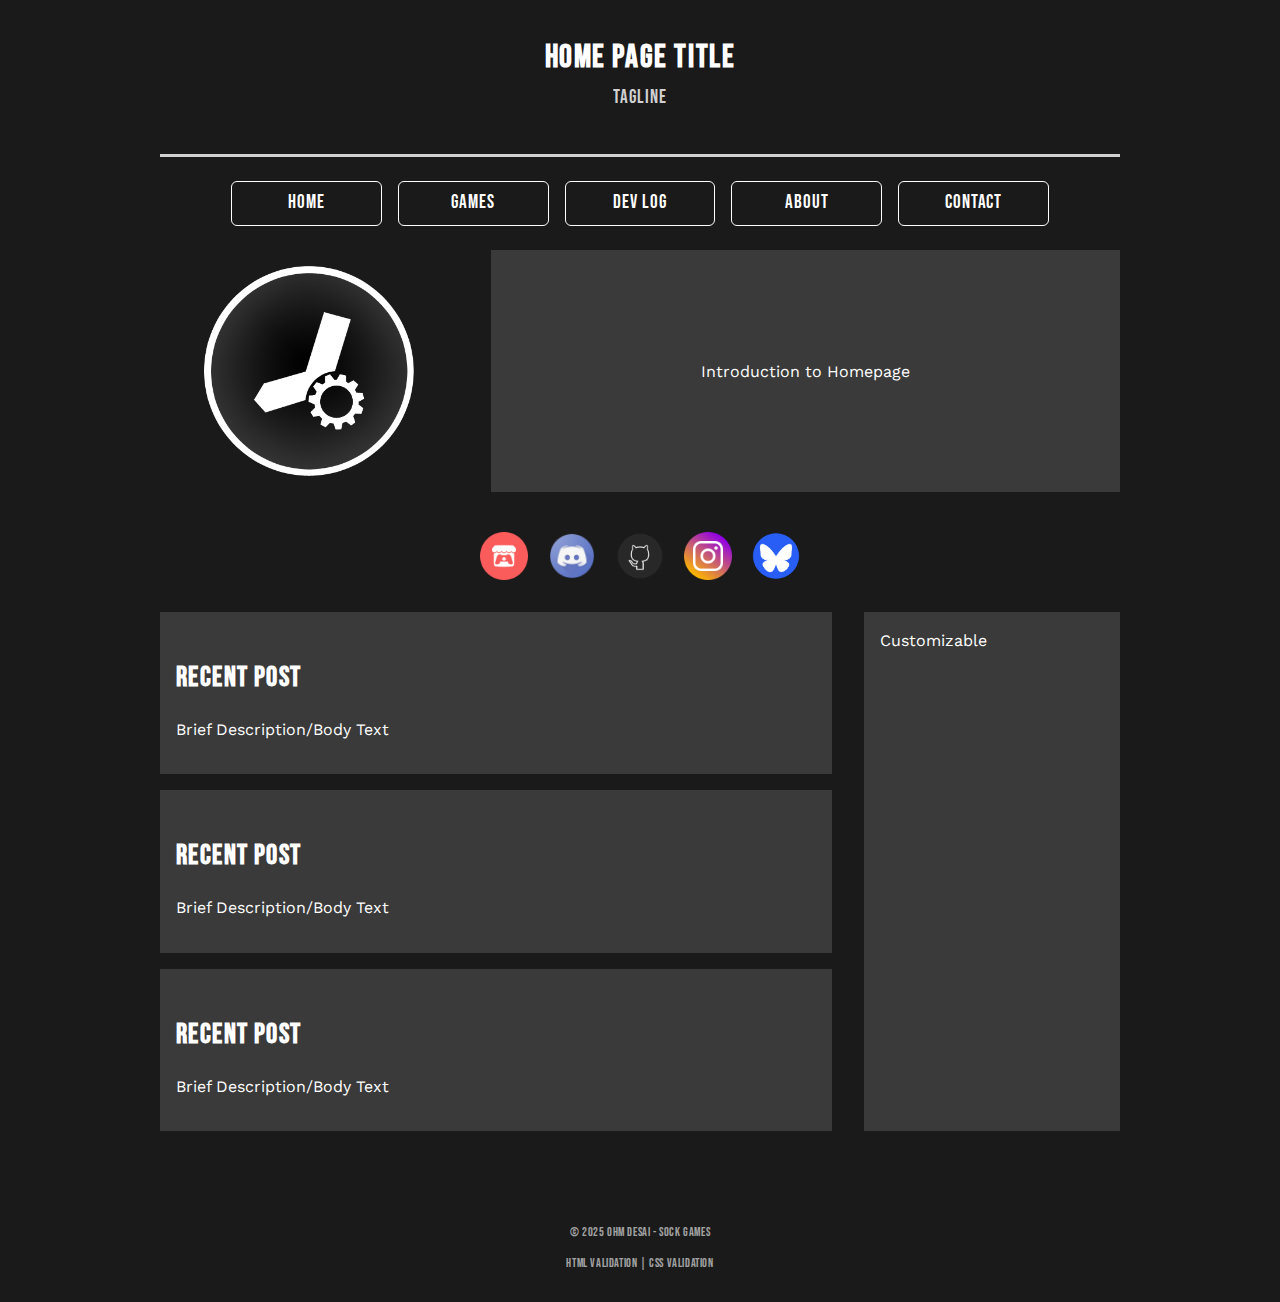
==== index.html @ 7799c7cc "Update index.html" ====
<!DOCTYPE html>
<html lang="en">

<head>
    <meta charset="UTF-8">
    <meta name="viewport" content="width=device-width, initial-scale=1.0">
    <title>Ohm Desai's Indie Game Hub | Home</title>

    <link rel="stylesheet" href="styles/indexStyle.css">
    <script src="scripts/HTMLInclude.min.js"></script>
    <script src="scripts/script.js" defer></script>
    <script src="https://code.jquery.com/jquery-3.6.0.min.js"></script>

    <link href="https://fonts.googleapis.com/css2?family=Bebas+Neue&display=swap" rel="stylesheet">
    <link href="https://fonts.googleapis.com/css2?family=Work+Sans:wght@400;500&display=swap" rel="stylesheet">

</head>

<body>

    <main id="homepage-main">
      <div class="homepage-container"> <!-- added container -->
    
        <!-- Title and Tagline -->
        <section class="homepage-banner">
          <div class="homepage-title">Home Page Title</div>
          <div class="homepage-tagline">Tagline</div>
        </section>

        <!-- Dynamically include header -->
        <div data-include="components/header.html"></div>
    
        <!-- Grid Layout: Logo + Intro -->
        <section class="homepage-intro">
          <div class="homepage-logo">
            <img src="images/sockenginelogo.png" alt="Ohm Desai Mascot Logo">
          </div>
          <div class="homepage-description">Introduction to Homepage</div>
        </section>
    
        <!-- Social Links -->
        <section class="homepage-socials">
          <a href="https://sock8416.itch.io/" target="_blank">
            <img src="images/itchio-logo.png" alt="Itch.io">
          </a>
          <a href="https://discord.gg/24YcbmAass" target="_blank">
            <img src="images/discord-logo.png" alt="Discord">
          </a>
          <a href="https://github.com/odesai840" target="_blank">
            <img src="images/github-logo.png" alt="GitHub">
          </a>
          <a href="https://www.instagram.com/sock.games/" target="_blank">
            <img src="images/instagram-logo.png" alt="Instagram">
          </a>
          <a href="https://bsky.app/profile/sock8416.bsky.social" target="_blank">
            <img src="images/bluesky-logo.png" alt="Bluesky">
          </a>
        </section>
    
        <!-- Blog Preview + Customizable Panel -->
        <section class="homepage-content">
          <div class="homepage-posts">
            <article class="homepage-post">
              <h3>Recent Post</h3>
              <p>Brief Description/Body Text</p>
            </article>
            <article class="homepage-post">
              <h3>Recent Post</h3>
              <p>Brief Description/Body Text</p>
            </article>
            <article class="homepage-post">
              <h3>Recent Post</h3>
              <p>Brief Description/Body Text</p>
            </article>
          </div>
          <aside class="homepage-sidepanel">
            Customizable
          </aside>
        </section>
    
      </div> <!-- end container -->
    </main>
    

    <!-- Dynamically include footer -->
    <div data-include="components/footer.html"></div>

    <!-- Enable dynamic includes -->
    <script>
        HTMLInclude();
    </script>
    
</body>

</html>
---- styles/indexStyle.css ----
/* ===== Global Font Setup ===== */
body {
  font-family: 'Work Sans', sans-serif;
  font-size: 16px;
  line-height: 1.6;
  background-color: #1a1a1a;
  color: #ffffff;
  margin: 0;
  padding: 0;
}

a {
  color: inherit;
  text-decoration: none;
}

img {
  max-width: 100%;
  height: auto;
}

/* ===== Homepage Styles ===== */

/* ===== Main Content Area ===== */
#homepage-main {
  max-width: 960px; /* Fixed width similar to itch.io's content area */
  margin: 0 auto;   /* Center the content area */
  padding: 2rem;    /* Consistent padding around content */
  background-color: #1a1a1a; /* Match the body's background color */
}

/* Title + Tagline */
.homepage-banner {
  text-align: center;
  margin-bottom: 2.5rem; /* Increased space below title/tagline */
}

.homepage-title {
  font-size: 2rem;
  font-weight: bold;
}

.homepage-tagline {
  font-size: 1.2rem;
  opacity: 0.8;
}

/* === Heading font family and uppercase === */
h1, h2, h3, h4, h5, h6,
.homepage-title,
.homepage-tagline {
  font-family: 'Bebas Neue', sans-serif;
  text-transform: uppercase;
  letter-spacing: 0.05em;
}

/* === Header font sizes === */
/* Main page title - 50% larger than h2 */
h1 {
  font-size: 4rem;
  margin-bottom: 0.5rem;
}

h2 {
  font-size: 2.25rem;
  margin-bottom: 0.5rem;
}

h3 {
  font-size: 1.75rem;
  margin-bottom: 0.5rem;
}

h4 {
  font-size: 1.5rem;
}

h5 {
  font-size: 1.25rem;
}

h6 {
  font-size: 1rem;
}

/* === Logo + Intro Flex Grid === */
.homepage-intro {
  display: flex;
  gap: 2rem;
  align-items: center;
  margin-bottom: 1rem;
}

.homepage-logo {
  flex: 1;
  display: flex;
  justify-content: center;
  align-items: center;
  background-color: #1a1a1a; /* matches body */
}

.homepage-logo img {
  width: 100%;
  max-width: 210px;
  height: auto;
}

.homepage-description {
  flex: 2;
  background-color: #3a3a3a;
  padding: 1rem;
  min-height: 210px; /* Match engine logo height */
  display: flex;
  align-items: center; /* Optional: vertical centering */
  justify-content: center; /* Optional: horizontal centering */
  text-align: center;
}


/* === Social Media Icons === */
.homepage-socials {
  display: flex;
  justify-content: center;
  gap: 1.25rem;
  padding: 1.5rem 0;
}

.homepage-socials img {
  width: 48px;
  height: 48px;
  object-fit: contain;
  transition: transform 0.2s ease;
  cursor: pointer;
}

.homepage-socials img:hover {
  transform: scale(1.1);
}

/* === Blog Section === */
.homepage-content {
  display: flex;
  gap: 2rem;
}

.homepage-posts {
  flex: 3;
  display: flex;
  flex-direction: column;
  gap: 1rem;
}

.homepage-post {
  background-color: #3a3a3a;
  padding: 1rem;
}

.homepage-sidepanel {
  flex: 1;
  background-color: #3a3a3a;
  padding: 1rem;
}

/* === Nav Tabs (between banner and content) === */
.nav-tabs {
  display: flex;
  justify-content: center;
  gap: 1rem;
  padding: 0;
  margin: 1.5rem 0;
  list-style: none;
  flex-wrap: wrap;
}

.nav-tabs li a {
  position: relative;
  font-family: 'Bebas Neue', sans-serif;
  font-size: 1.2rem;
  letter-spacing: 0.05em;
  text-transform: uppercase;
  color: #ffffff;
  border: 1px solid #ffffff;
  border-radius: 6px;
  padding: 0.4rem 0.9rem;
  width: 120px; /* Fixed width for tabs */
  transition: all 0.2s ease-in-out;
  display: inline-block;
  text-align: center;
}

/* Underline on hover using border-bottom inside the tab */
.nav-tabs li a:hover {
  background-color: #ffffff;
  color: #1a1a1a;
  transform: scale(1.1);
  border-bottom: 3px solid #ffffff;
}

.nav-divider {
  height: 3px;
  background-color: #ffffff;
  margin: 2rem auto 1rem auto;
  width: 100%;
  max-width: 960px; /*  match your main content width */
  opacity: 0.8;
}



/* === Footer Styling === */
.site-footer {
  text-align: center;
  font-family: 'Bebas Neue', sans-serif;
  font-size: 0.75rem; /* small and subtle */
  letter-spacing: 0.05em;
  opacity: 0.6; /* makes it visually less dominant */
  padding: 1rem 0;
  margin-top: 2rem;
}

.site-footer a {
  color: #ffffff;
  text-decoration: none;
  transition: opacity 0.2s ease;
}

.site-footer a:hover {
  opacity: 1;
}
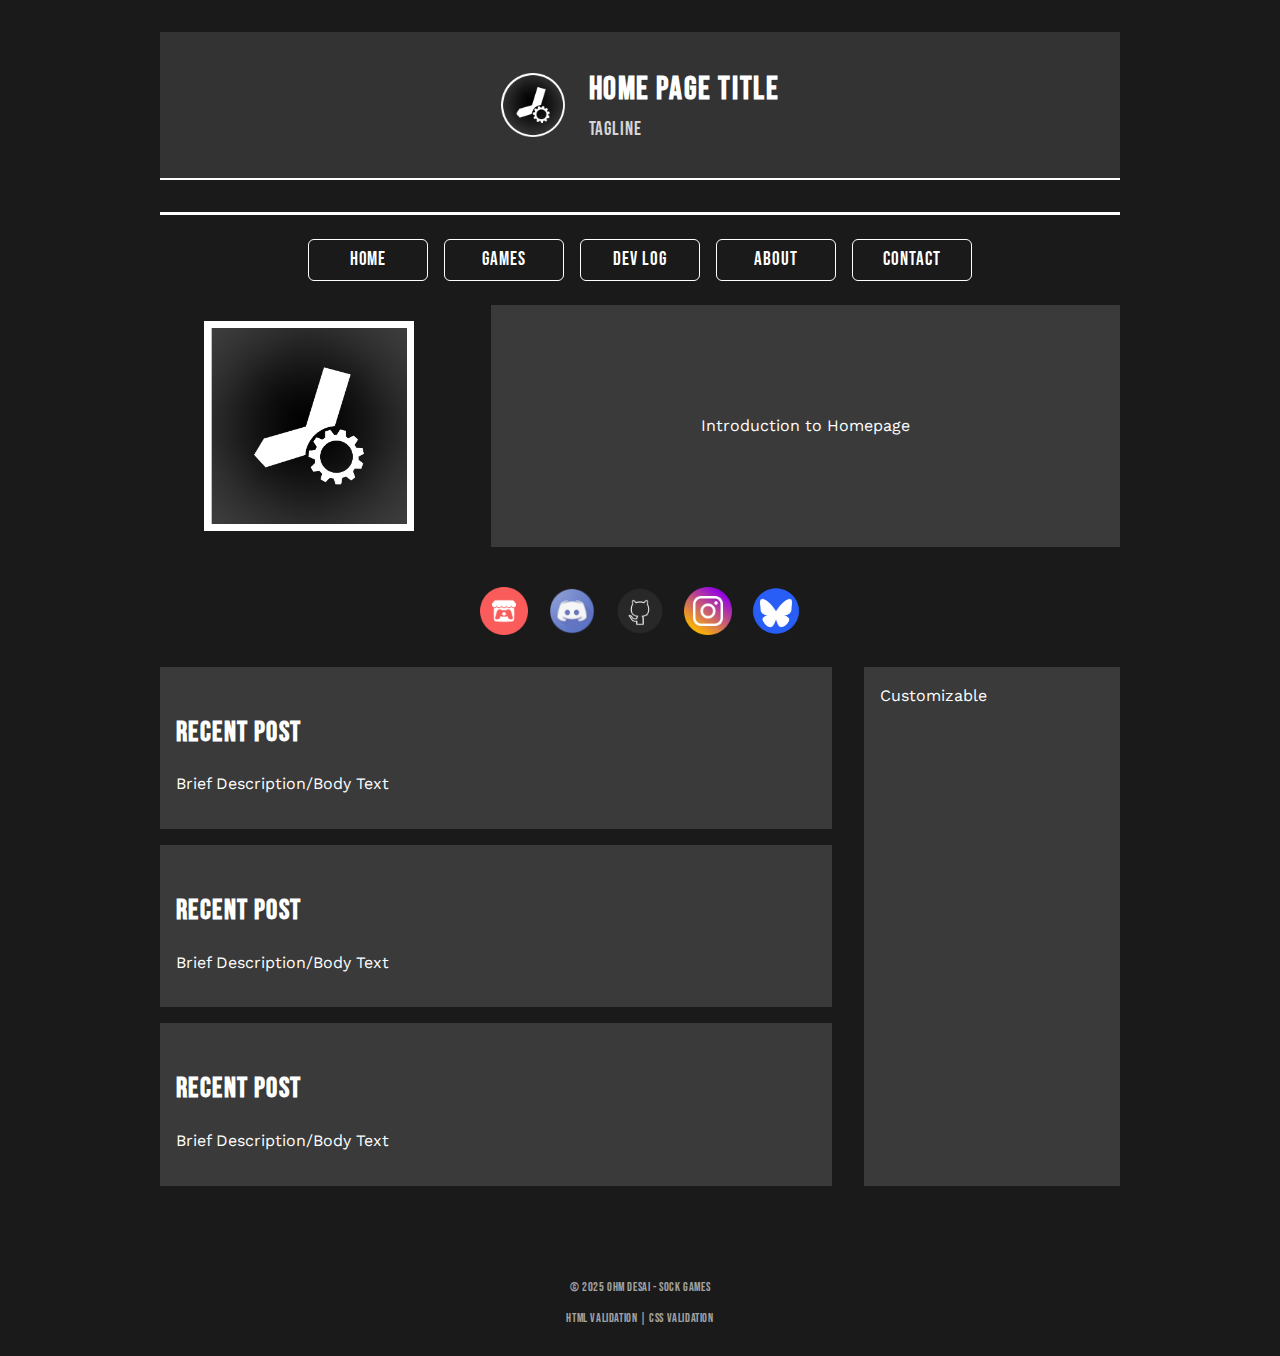
==== commit e49c35db: "style changes" ====
--- a/index.html
+++ b/index.html
@@ -21,11 +21,15 @@
     <main id="homepage-main">
       <div class="homepage-container"> <!-- added container -->
     
-        <!-- Title and Tagline -->
         <section class="homepage-banner">
-          <div class="homepage-title">Home Page Title</div>
-          <div class="homepage-tagline">Tagline</div>
-        </section>
+          <div class="banner-content">
+            <img src="images/sockenginelogo.png" alt="Ohm Desai Mascot Logo" class="banner-logo">
+            <div class="banner-text">
+              <div class="homepage-title">Home Page Title</div>
+              <div class="homepage-tagline">Tagline</div>
+            </div>
+          </div>
+        </section>        
 
         <!-- Dynamically include header -->
         <div data-include="components/header.html"></div>
@@ -33,7 +37,7 @@
         <!-- Grid Layout: Logo + Intro -->
         <section class="homepage-intro">
           <div class="homepage-logo">
-            <img src="images/sockenginelogo.png" alt="Ohm Desai Mascot Logo">
+            <img src="images/socksquarelogo.png" alt="Ohm Desai Mascot Logo">
           </div>
           <div class="homepage-description">Introduction to Homepage</div>
         </section>
--- a/styles/indexStyle.css
+++ b/styles/indexStyle.css
@@ -30,9 +30,29 @@
 }
 
 /* Title + Tagline */
+/* === Homepage Banner with Logo on Left === */
 .homepage-banner {
-  text-align: center;
-  margin-bottom: 2.5rem; /* Increased space below title/tagline */
+  display: flex;
+  justify-content: center;
+  align-items: center;
+  padding: 2rem 1rem;
+  background-color: #333;
+  border-bottom: 2px solid #ffffff;
+}
+
+.banner-content {
+  display: flex;
+  align-items: center;
+  gap: 1.5rem;
+}
+
+.banner-logo {
+  width: 64px;
+  height: 64px;
+}
+
+.banner-text {
+  text-align: left;
 }
 
 .homepage-title {
@@ -44,6 +64,7 @@
   font-size: 1.2rem;
   opacity: 0.8;
 }
+
 
 /* === Heading font family and uppercase === */
 h1, h2, h3, h4, h5, h6,
@@ -173,7 +194,6 @@
 }
 
 .nav-tabs li a {
-  position: relative;
   font-family: 'Bebas Neue', sans-serif;
   font-size: 1.2rem;
   letter-spacing: 0.05em;
@@ -181,28 +201,33 @@
   color: #ffffff;
   border: 1px solid #ffffff;
   border-radius: 6px;
-  padding: 0.4rem 0.9rem;
-  width: 120px; /* Fixed width for tabs */
-  transition: all 0.2s ease-in-out;
-  display: inline-block;
+  width: 120px;
+  height: 42px;
+  display: flex; /* Flex to center content */
+  align-items: center; /* Vertically center */
+  justify-content: center; /* Horizontally center */
   text-align: center;
-}
-
-/* Underline on hover using border-bottom inside the tab */
+  transition: transform 0.2s ease-in-out;
+  box-sizing: border-box;
+  padding: 0; /* remove padding so flex handles centering */
+}
+
+
 .nav-tabs li a:hover {
   background-color: #ffffff;
   color: #1a1a1a;
-  transform: scale(1.1);
-  border-bottom: 3px solid #ffffff;
-}
+  transform: scale(1.1); /* ✅ enlarges visually without taking up space */
+}
+
 
 .nav-divider {
   height: 3px;
   background-color: #ffffff;
-  margin: 2rem auto 1rem auto;
+  margin: 2rem auto 1.5rem auto;
   width: 100%;
-  max-width: 960px; /*  match your main content width */
-  opacity: 0.8;
+  max-width: 100%;           /* take full width of parent */
+  padding: 0 2rem;            /* match horizontal padding of #homepage-main */
+  box-sizing: border-box;     /* include padding inside width */
 }
 
 
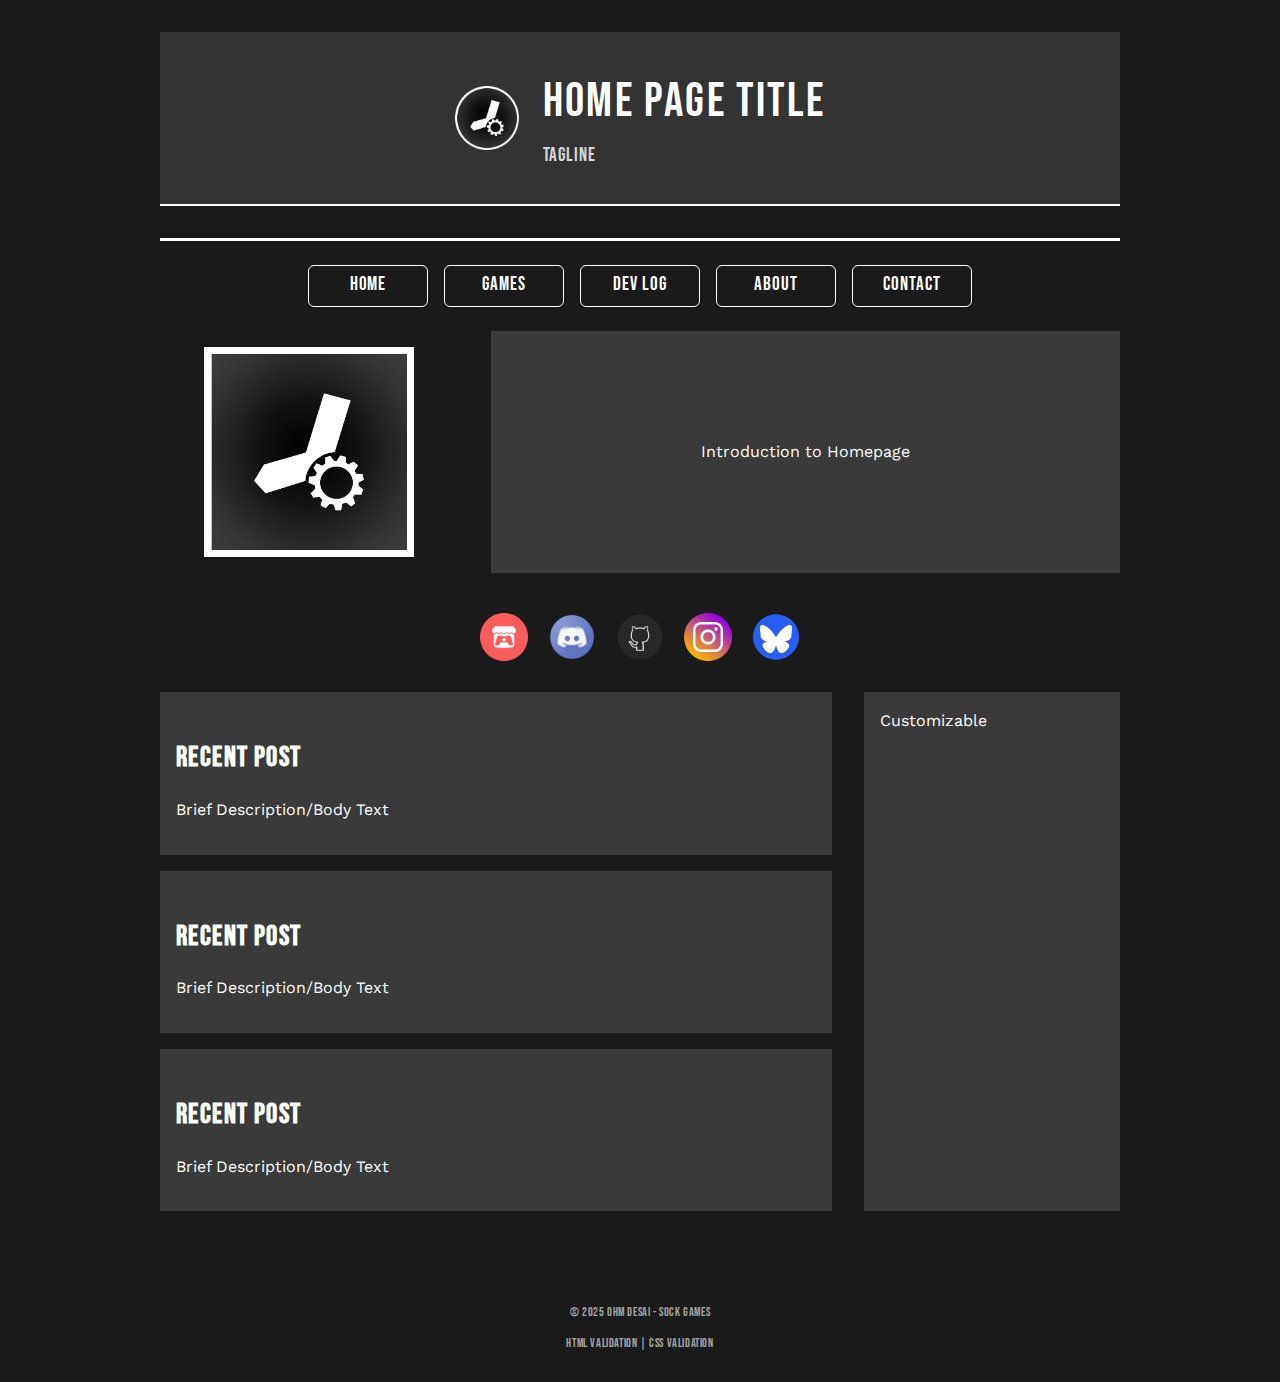
==== commit de2035ae: "style" ====
--- a/index.html
+++ b/index.html
@@ -22,14 +22,15 @@
       <div class="homepage-container"> <!-- added container -->
     
         <section class="homepage-banner">
-          <div class="banner-content">
+          <div class="banner-inline">
             <img src="images/sockenginelogo.png" alt="Ohm Desai Mascot Logo" class="banner-logo">
             <div class="banner-text">
               <div class="homepage-title">Home Page Title</div>
               <div class="homepage-tagline">Tagline</div>
             </div>
           </div>
-        </section>        
+        </section>
+          
 
         <!-- Dynamically include header -->
         <div data-include="components/header.html"></div>
--- a/styles/indexStyle.css
+++ b/styles/indexStyle.css
@@ -32,18 +32,19 @@
 /* Title + Tagline */
 /* === Homepage Banner with Logo on Left === */
 .homepage-banner {
-  display: flex;
-  justify-content: center;
-  align-items: center;
-  padding: 2rem 1rem;
+  padding: 2rem;
+  display: flex;
+  justify-content: center;
+  align-items: center;
   background-color: #333;
   border-bottom: 2px solid #ffffff;
 }
 
-.banner-content {
+.banner-inline {
   display: flex;
   align-items: center;
   gap: 1.5rem;
+  max-width: 1000px;
 }
 
 .banner-logo {
@@ -52,18 +53,27 @@
 }
 
 .banner-text {
-  text-align: left;
-}
-
+  display: flex;
+  flex-direction: column;
+  justify-content: center;
+}
+
+/* Make title much larger */
 .homepage-title {
-  font-size: 2rem;
-  font-weight: bold;
+  font-size: 3rem;
+  font-family: 'Bebas Neue', sans-serif;
+  text-transform: uppercase;
+  letter-spacing: 0.05em;
 }
 
 .homepage-tagline {
   font-size: 1.2rem;
+  font-family: 'Bebas Neue', sans-serif;
+  text-transform: uppercase;
+  letter-spacing: 0.05em;
   opacity: 0.8;
 }
+
 
 
 /* === Heading font family and uppercase === */
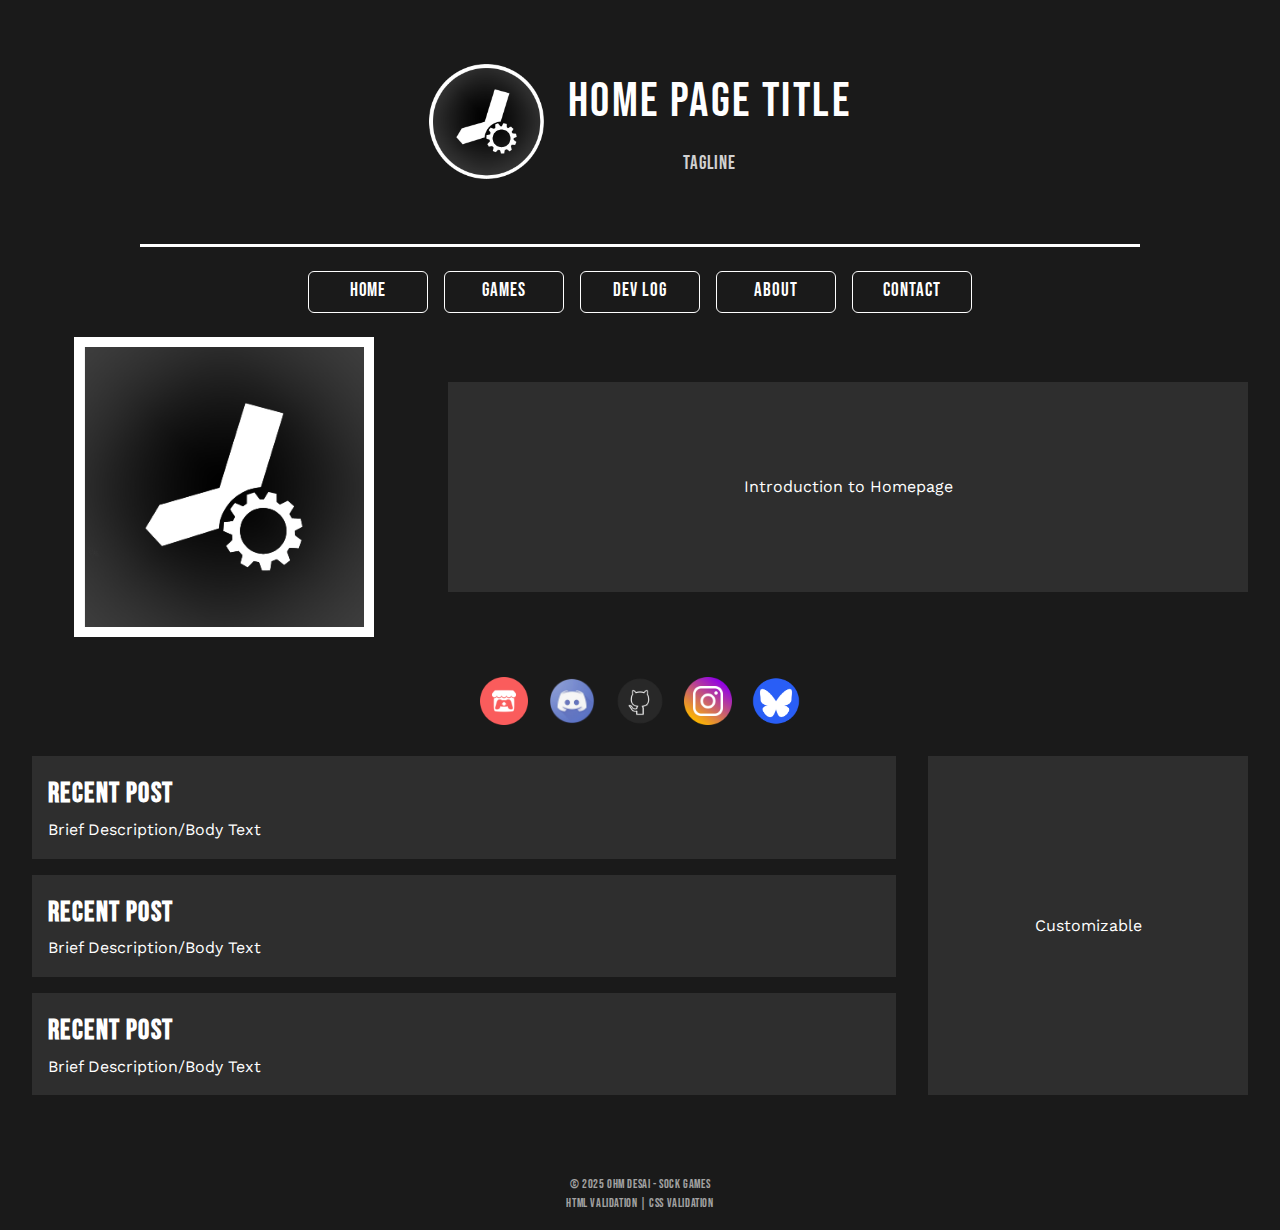
==== commit 83d147e8: "separated style.css" ====
--- a/index.html
+++ b/index.html
@@ -7,6 +7,7 @@
     <title>Ohm Desai's Indie Game Hub | Home</title>
 
     <link rel="stylesheet" href="styles/indexStyle.css">
+    <link rel="stylesheet" href="styles/universalStyle.css">
     <script src="scripts/HTMLInclude.min.js"></script>
     <script src="scripts/script.js" defer></script>
     <script src="https://code.jquery.com/jquery-3.6.0.min.js"></script>
--- a/styles/indexStyle.css
+++ b/styles/indexStyle.css
@@ -1,117 +1,11 @@
-/* ===== Global Font Setup ===== */
-body {
-  font-family: 'Work Sans', sans-serif;
-  font-size: 16px;
-  line-height: 1.6;
-  background-color: #1a1a1a;
-  color: #ffffff;
-  margin: 0;
-  padding: 0;
-}
+/* === Homepage Content Only === */
 
-a {
-  color: inherit;
-  text-decoration: none;
-}
-
-img {
-  max-width: 100%;
-  height: auto;
-}
-
-/* ===== Homepage Styles ===== */
-
-/* ===== Main Content Area ===== */
+/* Container wrapper */
 #homepage-main {
-  max-width: 960px; /* Fixed width similar to itch.io's content area */
-  margin: 0 auto;   /* Center the content area */
-  padding: 2rem;    /* Consistent padding around content */
-  background-color: #1a1a1a; /* Match the body's background color */
-}
-
-/* Title + Tagline */
-/* === Homepage Banner with Logo on Left === */
-.homepage-banner {
-  padding: 2rem;
-  display: flex;
-  justify-content: center;
-  align-items: center;
-  background-color: #333;
-  border-bottom: 2px solid #ffffff;
-}
-
-.banner-inline {
-  display: flex;
-  align-items: center;
-  gap: 1.5rem;
-  max-width: 1000px;
-}
-
-.banner-logo {
-  width: 64px;
-  height: 64px;
-}
-
-.banner-text {
   display: flex;
   flex-direction: column;
-  justify-content: center;
-}
-
-/* Make title much larger */
-.homepage-title {
-  font-size: 3rem;
-  font-family: 'Bebas Neue', sans-serif;
-  text-transform: uppercase;
-  letter-spacing: 0.05em;
-}
-
-.homepage-tagline {
-  font-size: 1.2rem;
-  font-family: 'Bebas Neue', sans-serif;
-  text-transform: uppercase;
-  letter-spacing: 0.05em;
-  opacity: 0.8;
-}
-
-
-
-/* === Heading font family and uppercase === */
-h1, h2, h3, h4, h5, h6,
-.homepage-title,
-.homepage-tagline {
-  font-family: 'Bebas Neue', sans-serif;
-  text-transform: uppercase;
-  letter-spacing: 0.05em;
-}
-
-/* === Header font sizes === */
-/* Main page title - 50% larger than h2 */
-h1 {
-  font-size: 4rem;
-  margin-bottom: 0.5rem;
-}
-
-h2 {
-  font-size: 2.25rem;
-  margin-bottom: 0.5rem;
-}
-
-h3 {
-  font-size: 1.75rem;
-  margin-bottom: 0.5rem;
-}
-
-h4 {
-  font-size: 1.5rem;
-}
-
-h5 {
-  font-size: 1.25rem;
-}
-
-h6 {
-  font-size: 1rem;
+  gap: 2rem;
+  padding: 2rem;
 }
 
 /* === Logo + Intro Flex Grid === */
@@ -127,26 +21,25 @@
   display: flex;
   justify-content: center;
   align-items: center;
-  background-color: #1a1a1a; /* matches body */
+  background-color: #1a1a1a;
 }
 
 .homepage-logo img {
   width: 100%;
-  max-width: 210px;
+  max-width: 300px;
   height: auto;
 }
 
 .homepage-description {
   flex: 2;
-  background-color: #3a3a3a;
+  background-color: #2e2e2e;
   padding: 1rem;
-  min-height: 210px; /* Match engine logo height */
+  min-height: 210px;
   display: flex;
-  align-items: center; /* Optional: vertical centering */
-  justify-content: center; /* Optional: horizontal centering */
+  align-items: center;
+  justify-content: center;
   text-align: center;
 }
-
 
 /* === Social Media Icons === */
 .homepage-socials {
@@ -168,7 +61,7 @@
   transform: scale(1.1);
 }
 
-/* === Blog Section === */
+/* === Content + Posts === */
 .homepage-content {
   display: flex;
   gap: 2rem;
@@ -182,83 +75,17 @@
 }
 
 .homepage-post {
-  background-color: #3a3a3a;
+  background-color: #2e2e2e;
   padding: 1rem;
 }
 
 .homepage-sidepanel {
   flex: 1;
-  background-color: #3a3a3a;
+  background-color: #2e2e2e;
   padding: 1rem;
+  min-height: 210px;
+  display: flex;
+  align-items: center;
+  justify-content: center;
+  text-align: center;
 }
-
-/* === Nav Tabs (between banner and content) === */
-.nav-tabs {
-  display: flex;
-  justify-content: center;
-  gap: 1rem;
-  padding: 0;
-  margin: 1.5rem 0;
-  list-style: none;
-  flex-wrap: wrap;
-}
-
-.nav-tabs li a {
-  font-family: 'Bebas Neue', sans-serif;
-  font-size: 1.2rem;
-  letter-spacing: 0.05em;
-  text-transform: uppercase;
-  color: #ffffff;
-  border: 1px solid #ffffff;
-  border-radius: 6px;
-  width: 120px;
-  height: 42px;
-  display: flex; /* Flex to center content */
-  align-items: center; /* Vertically center */
-  justify-content: center; /* Horizontally center */
-  text-align: center;
-  transition: transform 0.2s ease-in-out;
-  box-sizing: border-box;
-  padding: 0; /* remove padding so flex handles centering */
-}
-
-
-.nav-tabs li a:hover {
-  background-color: #ffffff;
-  color: #1a1a1a;
-  transform: scale(1.1); /* ✅ enlarges visually without taking up space */
-}
-
-
-.nav-divider {
-  height: 3px;
-  background-color: #ffffff;
-  margin: 2rem auto 1.5rem auto;
-  width: 100%;
-  max-width: 100%;           /* take full width of parent */
-  padding: 0 2rem;            /* match horizontal padding of #homepage-main */
-  box-sizing: border-box;     /* include padding inside width */
-}
-
-
-
-/* === Footer Styling === */
-.site-footer {
-  text-align: center;
-  font-family: 'Bebas Neue', sans-serif;
-  font-size: 0.75rem; /* small and subtle */
-  letter-spacing: 0.05em;
-  opacity: 0.6; /* makes it visually less dominant */
-  padding: 1rem 0;
-  margin-top: 2rem;
-}
-
-.site-footer a {
-  color: #ffffff;
-  text-decoration: none;
-  transition: opacity 0.2s ease;
-}
-
-.site-footer a:hover {
-  opacity: 1;
-}
--- a/styles/universalStyle.css
+++ b/styles/universalStyle.css
@@ -0,0 +1,158 @@
+/* === Global Reset & Base Styles === */
+* {
+    margin: 0;
+    padding: 0;
+    box-sizing: border-box;
+  }
+  
+  body {
+    font-family: 'Work Sans', sans-serif;
+    font-size: 16px;
+    line-height: 1.6;
+    background-color: #1a1a1a;
+    color: #ffffff;
+  }
+  
+  a {
+    color: inherit;
+    text-decoration: none;
+  }
+  
+  img {
+    max-width: 100%;
+    height: auto;
+  }
+  
+  
+  /* === Header (Nav Tabs) === */
+  .nav-tabs {
+    display: flex;
+    justify-content: center;
+    gap: 1rem;
+    padding: 0;
+    margin: 1.5rem 0;
+    list-style: none;
+    flex-wrap: wrap;
+  }
+  
+  .nav-tabs li a {
+    font-family: 'Bebas Neue', sans-serif;
+    font-size: 1.2rem;
+    letter-spacing: 0.05em;
+    text-transform: uppercase;
+    color: #ffffff;
+    border: 1px solid #ffffff;
+    border-radius: 6px;
+    width: 120px;
+    height: 42px;
+    display: flex;
+    align-items: center;
+    justify-content: center;
+    text-align: center;
+    transition: transform 0.2s ease-in-out;
+    box-sizing: border-box;
+    padding: 0;
+  }
+  
+  .nav-tabs li a:hover {
+    background-color: #ffffff;
+    color: #1a1a1a;
+    transform: scale(1.1);
+  }
+  
+  /* Divider under the banner */
+  .nav-divider {
+    height: 3px;
+    background-color: #ffffff;
+    margin: 2rem auto 1.5rem auto;
+    width: 100%;
+    max-width: 1000px;
+    padding: 0 2rem;
+    box-sizing: border-box;
+  }
+  
+  
+  /* === Footer Styling === */
+  .site-footer {
+    text-align: center;
+    font-family: 'Bebas Neue', sans-serif;
+    font-size: 0.75rem;
+    letter-spacing: 0.05em;
+    opacity: 0.6;
+    padding: 1rem 0;
+    margin-top: 2rem;
+  }
+  
+  .site-footer a {
+    color: #ffffff;
+    text-decoration: none;
+    transition: opacity 0.2s ease;
+  }
+  
+  .site-footer a:hover {
+    opacity: 1;
+  }
+  
+  
+  /* === Heading Font Styles === */
+  h1, h2, h3, h4, h5, h6 {
+    font-family: 'Bebas Neue', sans-serif;
+    text-transform: uppercase;
+    letter-spacing: 0.05em;
+  }
+  
+  h1 { font-size: 4rem; }
+  h2 { font-size: 2.25rem; }
+  h3 { font-size: 1.75rem; }
+  h4 { font-size: 1.5rem; }
+  h5 { font-size: 1.25rem; }
+  h6 { font-size: 1rem; }
+  
+  
+  /* === Homepage Banner (Logo + Title + Tagline) === */
+  .homepage-banner {
+    padding: 2rem;
+    background-color: #1a1a1a;
+    display: flex;
+    justify-content: center;
+    align-items: center;
+  }
+  
+  .banner-inline {
+    display: flex;
+    align-items: center;
+    gap: 1.5rem;
+    max-width: 1000px;
+    margin: 0 auto;
+  }
+  
+  .banner-logo {
+    width: 115px;
+    height: 115px;
+    flex-shrink: 0;
+  }
+  
+  .banner-text {
+    display: flex;
+    flex-direction: column;
+    justify-content: center;
+  }
+  
+  .homepage-title {
+    font-size: 3rem;
+    font-family: 'Bebas Neue', sans-serif;
+    text-transform: uppercase;
+    letter-spacing: 0.05em;
+  }
+  
+  .homepage-tagline {
+    font-size: 1.2rem;
+    font-family: 'Bebas Neue', sans-serif;
+    text-transform: uppercase;
+    letter-spacing: 0.05em;
+    opacity: 0.8;
+    text-align: center;
+    width: 100%;
+    margin-top: 0.5rem;
+  }
+  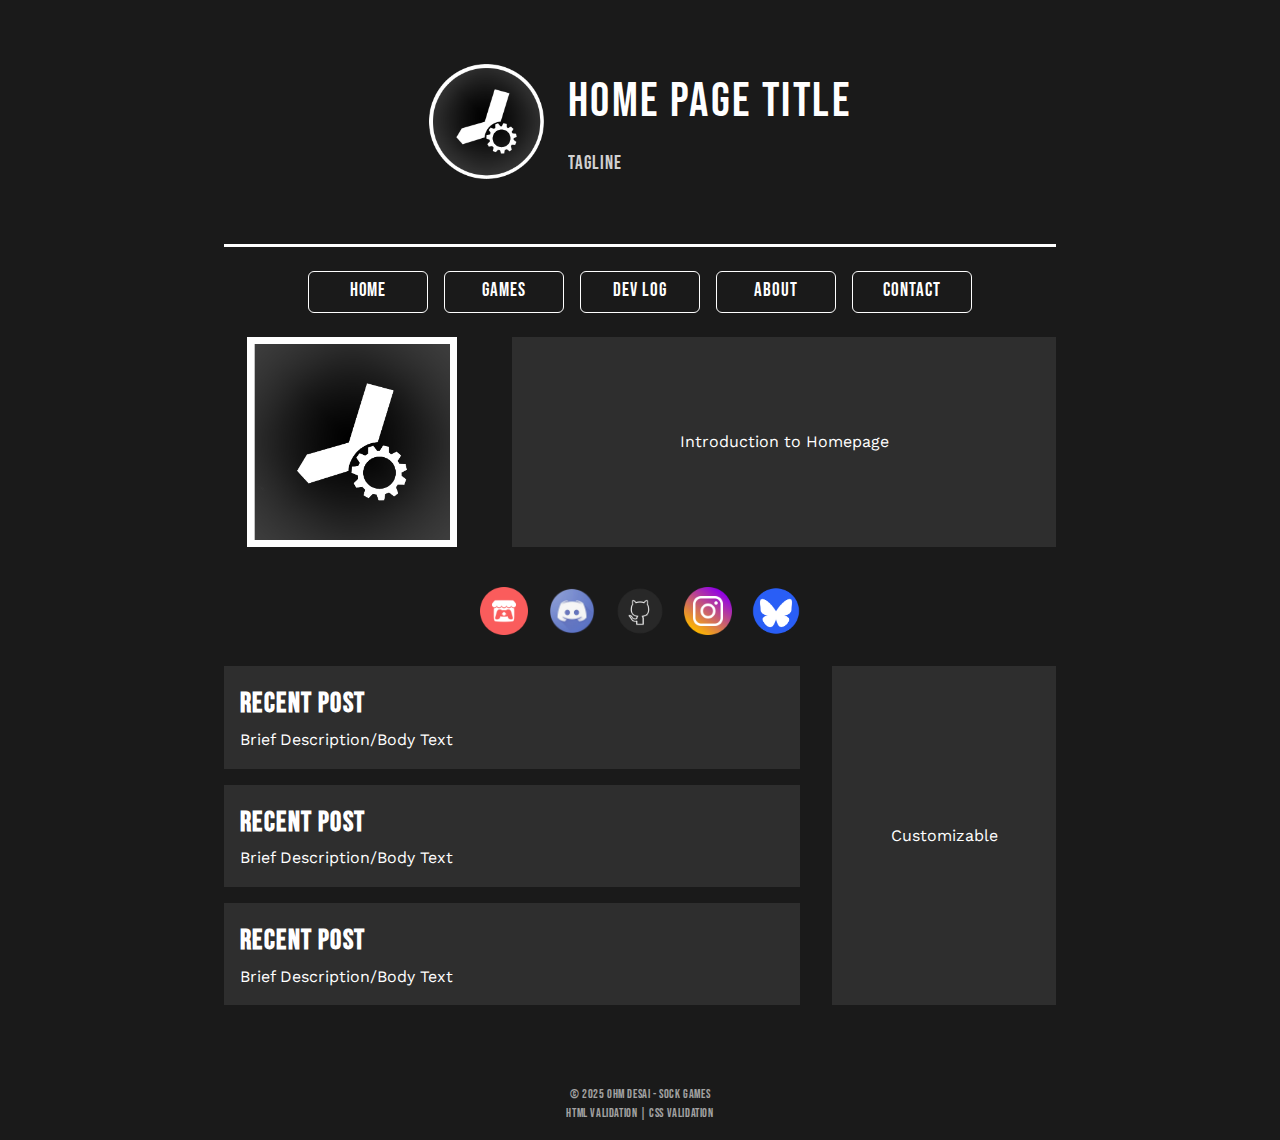
==== commit 1385b9f6: "initial rough draft of website" ====
--- a/index.html
+++ b/index.html
@@ -8,6 +8,7 @@
 
     <link rel="stylesheet" href="styles/indexStyle.css">
     <link rel="stylesheet" href="styles/universalStyle.css">
+    
     <script src="scripts/HTMLInclude.min.js"></script>
     <script src="scripts/script.js" defer></script>
     <script src="https://code.jquery.com/jquery-3.6.0.min.js"></script>
--- a/styles/indexStyle.css
+++ b/styles/indexStyle.css
@@ -1,6 +1,6 @@
 /* === Homepage Content Only === */
 
-/* Container wrapper */
+/* Main section wrapper */
 #homepage-main {
   display: flex;
   flex-direction: column;
@@ -26,9 +26,11 @@
 
 .homepage-logo img {
   width: 100%;
-  max-width: 300px;
+  max-width: 210px;
+  max-height: 210px;
   height: auto;
 }
+
 
 .homepage-description {
   flex: 2;
@@ -39,26 +41,6 @@
   align-items: center;
   justify-content: center;
   text-align: center;
-}
-
-/* === Social Media Icons === */
-.homepage-socials {
-  display: flex;
-  justify-content: center;
-  gap: 1.25rem;
-  padding: 1.5rem 0;
-}
-
-.homepage-socials img {
-  width: 48px;
-  height: 48px;
-  object-fit: contain;
-  transition: transform 0.2s ease;
-  cursor: pointer;
-}
-
-.homepage-socials img:hover {
-  transform: scale(1.1);
 }
 
 /* === Content + Posts === */
--- a/styles/universalStyle.css
+++ b/styles/universalStyle.css
@@ -22,7 +22,6 @@
     max-width: 100%;
     height: auto;
   }
-  
   
   /* === Header (Nav Tabs) === */
   .nav-tabs {
@@ -71,7 +70,6 @@
     box-sizing: border-box;
   }
   
-  
   /* === Footer Styling === */
   .site-footer {
     text-align: center;
@@ -93,7 +91,6 @@
     opacity: 1;
   }
   
-  
   /* === Heading Font Styles === */
   h1, h2, h3, h4, h5, h6 {
     font-family: 'Bebas Neue', sans-serif;
@@ -107,7 +104,6 @@
   h4 { font-size: 1.5rem; }
   h5 { font-size: 1.25rem; }
   h6 { font-size: 1rem; }
-  
   
   /* === Homepage Banner (Logo + Title + Tagline) === */
   .homepage-banner {
@@ -138,6 +134,16 @@
     justify-content: center;
   }
   
+  /* === Container Wrapper === */
+  /* === Reusable Page Container === */
+  .homepage-container {
+    min-width: 896px;
+    max-width: 896px;
+    margin: 0 auto;
+    padding: 0 2rem;
+  }
+  
+  /* === Homepage Title and Tagline === */
   .homepage-title {
     font-size: 3rem;
     font-family: 'Bebas Neue', sans-serif;
@@ -151,8 +157,38 @@
     text-transform: uppercase;
     letter-spacing: 0.05em;
     opacity: 0.8;
-    text-align: center;
-    width: 100%;
     margin-top: 0.5rem;
   }
+
+  /* === Social Media Icons === */
+.homepage-socials {
+  display: flex;
+  justify-content: center;
+  gap: 1.25rem;
+  padding: 1.5rem 0;
+}
+
+.homepage-socials img {
+  width: 48px;
+  height: 48px;
+  object-fit: contain;
+  transition: transform 0.2s ease;
+  cursor: pointer;
+}
+
+.homepage-socials img:hover {
+  transform: scale(1.1);
+}
+
+.popup {
+  transition: opacity 0.3s ease;
+}
+
+.active-tab {
+  background-color: #ffffff;
+  color: #1a1a1a;
+  font-weight: bold;
+}
+
+  
   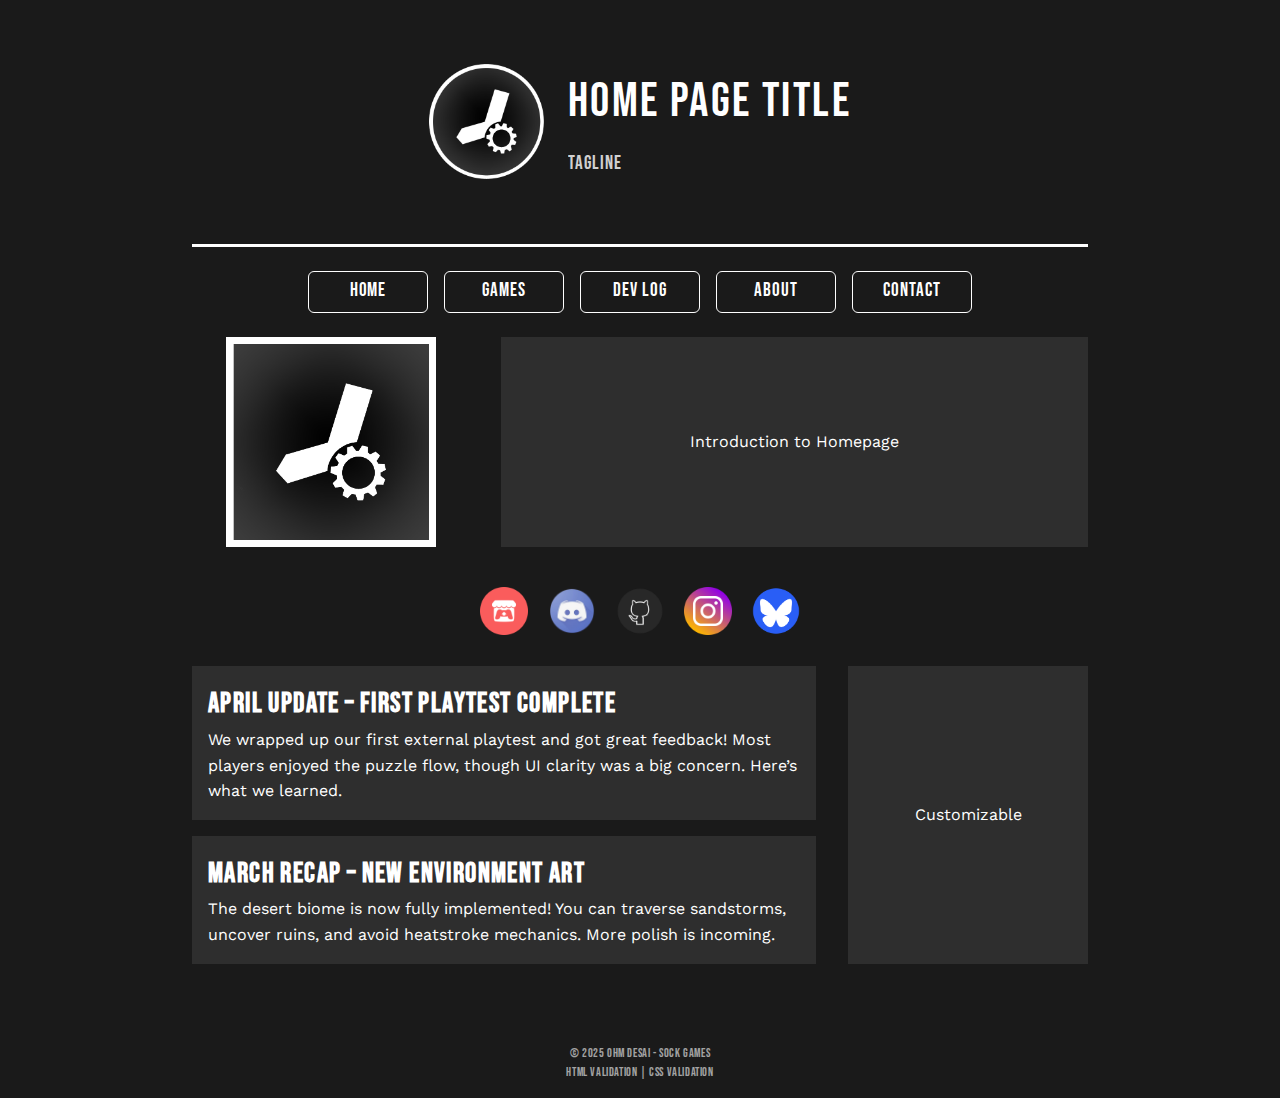
==== commit e92692b7: "testing script changes" ====
--- a/index.html
+++ b/index.html
@@ -66,20 +66,11 @@
     
         <!-- Blog Preview + Customizable Panel -->
         <section class="homepage-content">
-          <div class="homepage-posts">
-            <article class="homepage-post">
-              <h3>Recent Post</h3>
-              <p>Brief Description/Body Text</p>
-            </article>
-            <article class="homepage-post">
-              <h3>Recent Post</h3>
-              <p>Brief Description/Body Text</p>
-            </article>
-            <article class="homepage-post">
-              <h3>Recent Post</h3>
-              <p>Brief Description/Body Text</p>
-            </article>
+          
+          <div class="homepage-posts" id="recent-devlogs">
+            <!-- Devlog previews will be inserted here -->
           </div>
+          
           <aside class="homepage-sidepanel">
             Customizable
           </aside>
--- a/styles/universalStyle.css
+++ b/styles/universalStyle.css
@@ -136,12 +136,20 @@
   
   /* === Container Wrapper === */
   /* === Reusable Page Container === */
+  #homepage-main {
+    display: flex;
+    flex-direction: column;
+    gap: 2rem;
+    padding: 2rem;
+  }
+  
   .homepage-container {
     min-width: 896px;
-    max-width: 896px;
+    max-width: 960px;
     margin: 0 auto;
     padding: 0 2rem;
   }
+  
   
   /* === Homepage Title and Tagline === */
   .homepage-title {
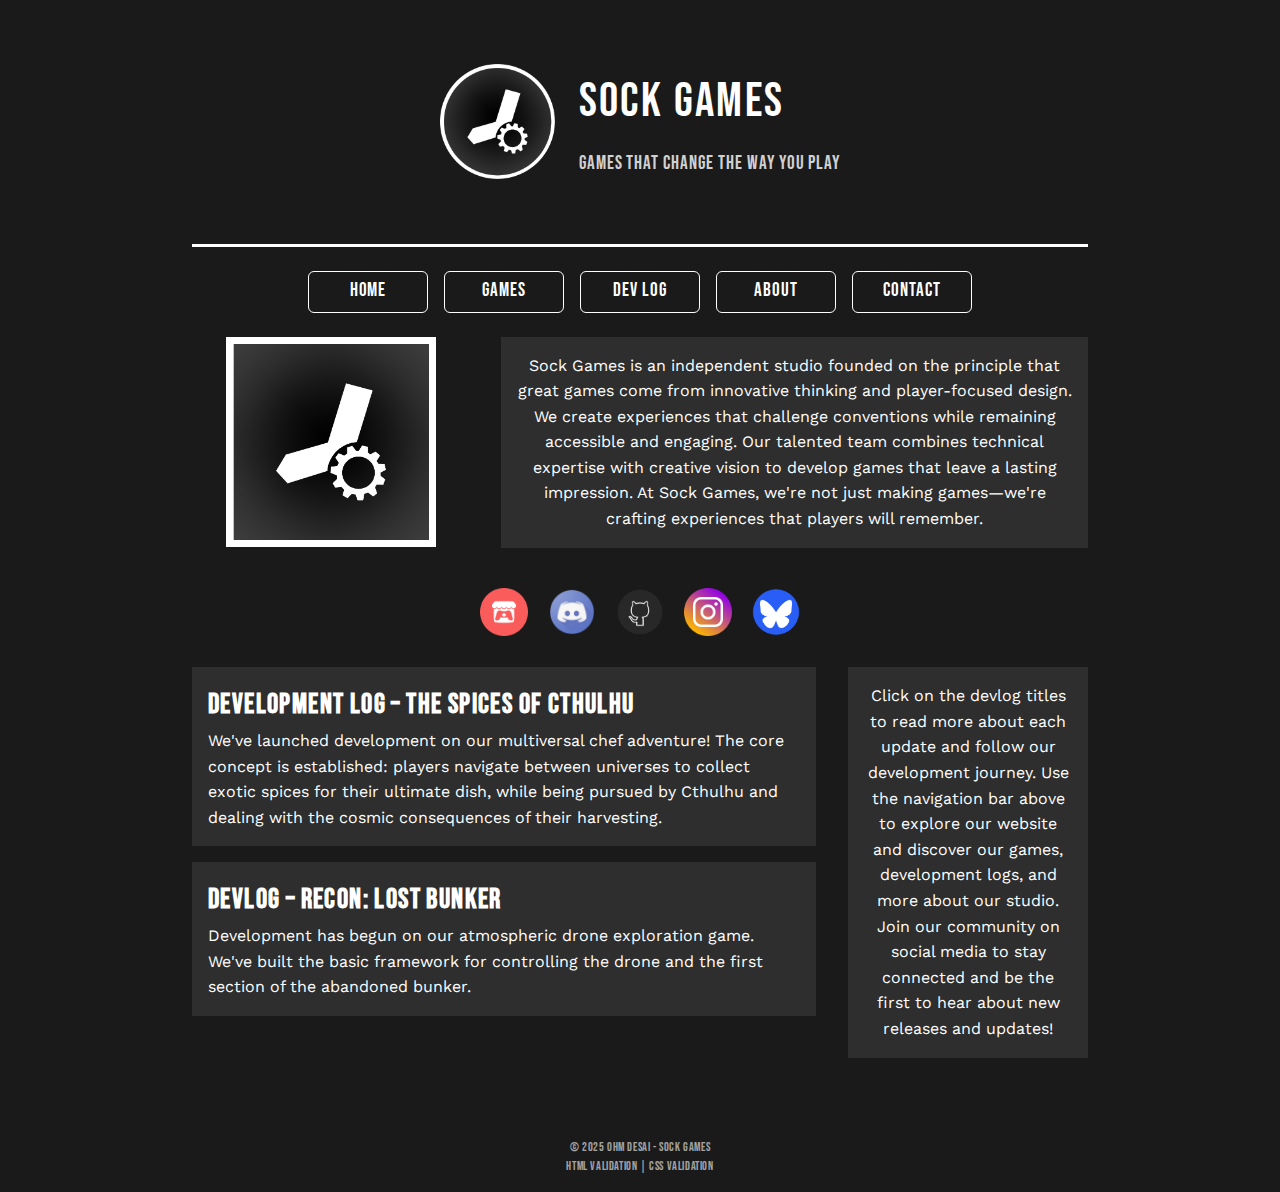
==== commit 7f338163: "Finalized Client Website until further changes" ====
--- a/index.html
+++ b/index.html
@@ -27,8 +27,8 @@
           <div class="banner-inline">
             <img src="images/sockenginelogo.png" alt="Ohm Desai Mascot Logo" class="banner-logo">
             <div class="banner-text">
-              <div class="homepage-title">Home Page Title</div>
-              <div class="homepage-tagline">Tagline</div>
+              <div class="homepage-title">Sock Games</div>
+              <div class="homepage-tagline">Games that change the way you play</div>
             </div>
           </div>
         </section>
@@ -42,7 +42,12 @@
           <div class="homepage-logo">
             <img src="images/socksquarelogo.png" alt="Ohm Desai Mascot Logo">
           </div>
-          <div class="homepage-description">Introduction to Homepage</div>
+          <div class="homepage-description">
+            Sock Games is an independent studio founded on the principle that great games come from innovative thinking and player-focused design.
+            We create experiences that challenge conventions while remaining accessible and engaging.
+            Our talented team combines technical expertise with creative vision to develop games that leave a lasting impression. 
+            At Sock Games, we're not just making games—we're crafting experiences that players will remember.
+          </div>
         </section>
     
         <!-- Social Links -->
@@ -72,7 +77,10 @@
           </div>
           
           <aside class="homepage-sidepanel">
-            Customizable
+            Click on the devlog titles to read more about each update and follow our development journey.
+            Use the navigation bar above to explore our website and discover our games, development logs, and more about our studio.
+            Join our community on social media to stay connected and be the first to hear about new releases and updates!
+            <br>
           </aside>
         </section>
     
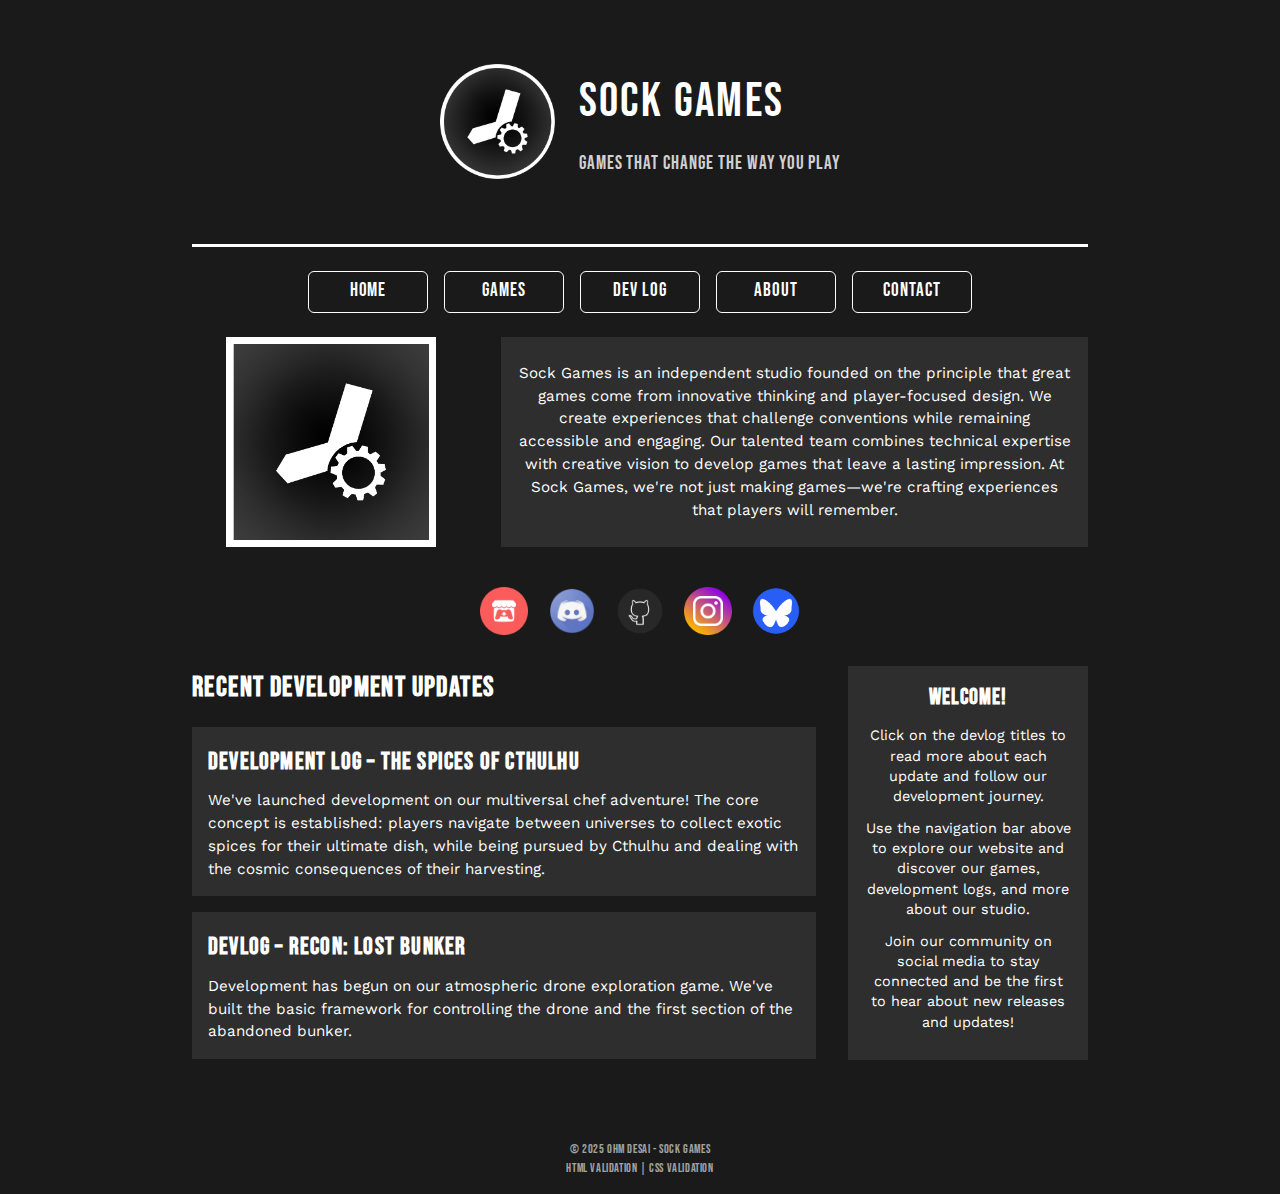
==== commit 6cc060cd: "bug fix" ====
--- a/index.html
+++ b/index.html
@@ -13,16 +13,16 @@
     <script src="scripts/script.js" defer></script>
     <script src="https://code.jquery.com/jquery-3.6.0.min.js"></script>
 
+    <!-- Google Fonts -->
     <link href="https://fonts.googleapis.com/css2?family=Bebas+Neue&display=swap" rel="stylesheet">
     <link href="https://fonts.googleapis.com/css2?family=Work+Sans:wght@400;500&display=swap" rel="stylesheet">
-
 </head>
 
 <body>
-
     <main id="homepage-main">
-      <div class="homepage-container"> <!-- added container -->
+      <div class="homepage-container">
     
+        <!-- Banner Section -->
         <section class="homepage-banner">
           <div class="banner-inline">
             <img src="images/sockenginelogo.png" alt="Ohm Desai Mascot Logo" class="banner-logo">
@@ -33,61 +33,60 @@
           </div>
         </section>
           
-
         <!-- Dynamically include header -->
         <div data-include="components/header.html"></div>
     
         <!-- Grid Layout: Logo + Intro -->
         <section class="homepage-intro">
           <div class="homepage-logo">
-            <img src="images/socksquarelogo.png" alt="Ohm Desai Mascot Logo">
+            <img src="images/socksquarelogo.png" alt="Sock Games Studio Logo">
           </div>
           <div class="homepage-description">
-            Sock Games is an independent studio founded on the principle that great games come from innovative thinking and player-focused design.
-            We create experiences that challenge conventions while remaining accessible and engaging.
-            Our talented team combines technical expertise with creative vision to develop games that leave a lasting impression. 
-            At Sock Games, we're not just making games—we're crafting experiences that players will remember.
+            <p>
+              Sock Games is an independent studio founded on the principle that great games come from innovative thinking and player-focused design.
+              We create experiences that challenge conventions while remaining accessible and engaging.
+              Our talented team combines technical expertise with creative vision to develop games that leave a lasting impression. 
+              At Sock Games, we're not just making games—we're crafting experiences that players will remember.
+            </p>
           </div>
         </section>
     
         <!-- Social Links -->
         <section class="homepage-socials">
-          <a href="https://sock8416.itch.io/" target="_blank">
+          <a href="https://sock8416.itch.io/" target="_blank" aria-label="Itch.io Profile">
             <img src="images/itchio-logo.png" alt="Itch.io">
           </a>
-          <a href="https://discord.gg/24YcbmAass" target="_blank">
+          <a href="https://discord.gg/24YcbmAass" target="_blank" aria-label="Discord Server">
             <img src="images/discord-logo.png" alt="Discord">
           </a>
-          <a href="https://github.com/odesai840" target="_blank">
+          <a href="https://github.com/odesai840" target="_blank" aria-label="GitHub Profile">
             <img src="images/github-logo.png" alt="GitHub">
           </a>
-          <a href="https://www.instagram.com/sock.games/" target="_blank">
+          <a href="https://www.instagram.com/sock.games/" target="_blank" aria-label="Instagram Page">
             <img src="images/instagram-logo.png" alt="Instagram">
           </a>
-          <a href="https://bsky.app/profile/sock8416.bsky.social" target="_blank">
+          <a href="https://bsky.app/profile/sock8416.bsky.social" target="_blank" aria-label="Bluesky Profile">
             <img src="images/bluesky-logo.png" alt="Bluesky">
           </a>
         </section>
     
         <!-- Blog Preview + Customizable Panel -->
         <section class="homepage-content">
-          
           <div class="homepage-posts" id="recent-devlogs">
-            <!-- Devlog previews will be inserted here -->
+            <!-- Devlog previews will be inserted here by JavaScript -->
+            <h3>Recent Development Updates</h3>
           </div>
           
           <aside class="homepage-sidepanel">
-            Click on the devlog titles to read more about each update and follow our development journey.
-            Use the navigation bar above to explore our website and discover our games, development logs, and more about our studio.
-            Join our community on social media to stay connected and be the first to hear about new releases and updates!
-            <br>
+            <h3>Welcome!</h3>
+            <p>Click on the devlog titles to read more about each update and follow our development journey.</p>
+            <p>Use the navigation bar above to explore our website and discover our games, development logs, and more about our studio.</p>
+            <p>Join our community on social media to stay connected and be the first to hear about new releases and updates!</p>
           </aside>
         </section>
-    
       </div> <!-- end container -->
     </main>
     
-
     <!-- Dynamically include footer -->
     <div data-include="components/footer.html"></div>
 
@@ -95,7 +94,5 @@
     <script>
         HTMLInclude();
     </script>
-    
 </body>
-
-</html>
+</html>--- a/styles/indexStyle.css
+++ b/styles/indexStyle.css
@@ -31,7 +31,6 @@
   height: auto;
 }
 
-
 .homepage-description {
   flex: 2;
   background-color: #2e2e2e;
@@ -41,6 +40,8 @@
   align-items: center;
   justify-content: center;
   text-align: center;
+  font-size: 0.95rem; /* Slightly smaller font */
+  line-height: 1.5;
 }
 
 /* === Content + Posts === */
@@ -61,13 +62,42 @@
   padding: 1rem;
 }
 
+.homepage-post h3 {
+  font-size: 1.5rem; /* Slightly smaller heading */
+  margin-bottom: 0.5rem;
+}
+
+.homepage-post p {
+  font-size: 0.95rem; /* Slightly smaller text */
+  line-height: 1.5;
+}
+
 .homepage-sidepanel {
   flex: 1;
   background-color: #2e2e2e;
   padding: 1rem;
   min-height: 210px;
   display: flex;
+  flex-direction: column;
   align-items: center;
   justify-content: center;
   text-align: center;
+  font-size: 0.9rem; /* Smaller text */
+  line-height: 1.4;
 }
+
+.homepage-sidepanel h3 {
+  font-size: 1.4rem;
+  margin-bottom: 0.75rem;
+}
+
+.homepage-sidepanel p {
+  margin-bottom: 0.75rem;
+}
+
+/* Additional style for devlog placeholder */
+.devlog-placeholder {
+  font-style: italic;
+  opacity: 0.8;
+  font-size: 0.9rem;
+}